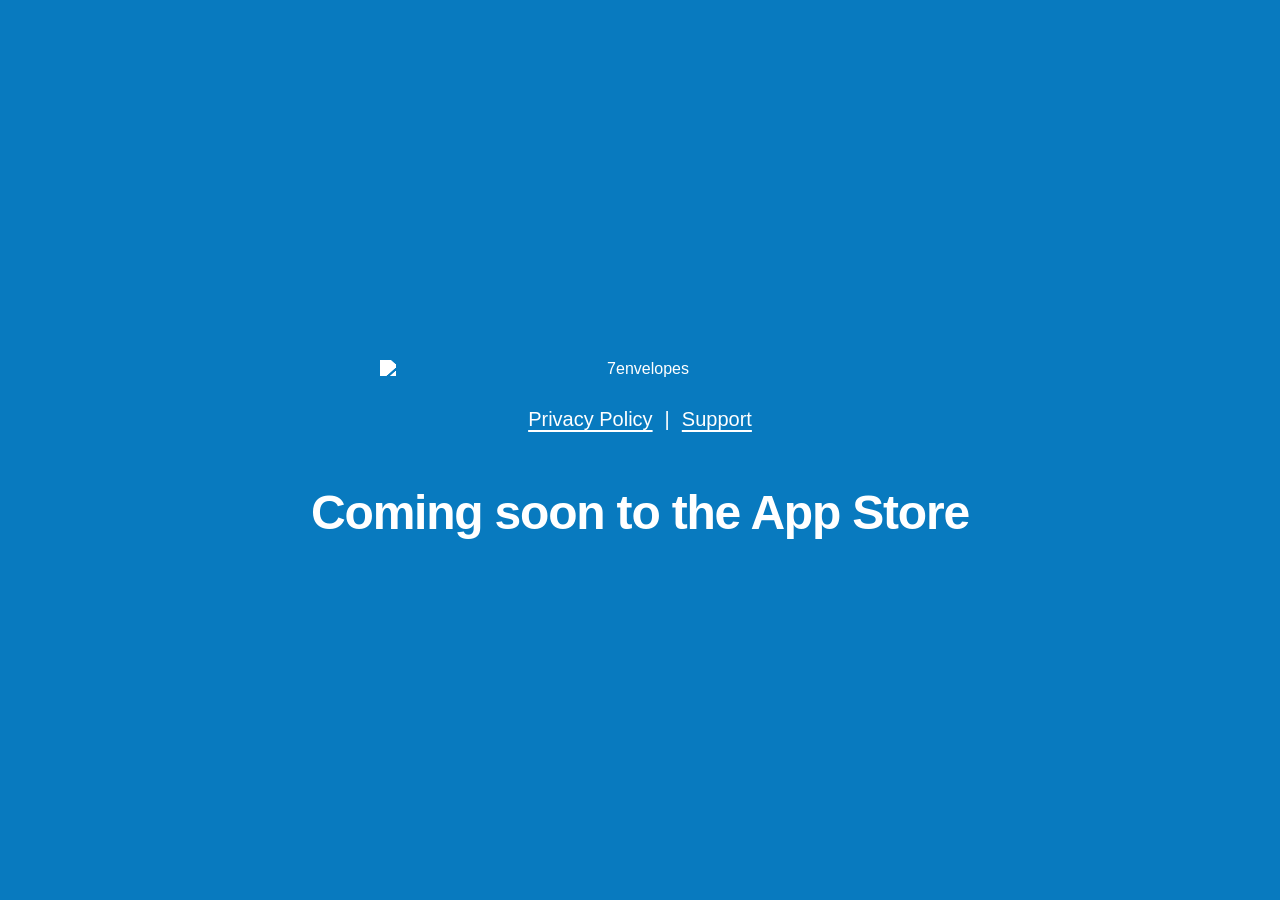
==== index.html @ d55f107a "Add files via upload" ====
<!doctype html><html lang="en"><head><meta charset="utf-8"><meta name="viewport" content="width=device-width,initial-scale=1"><title>7envelopes</title><meta name="description" content="A simple money tracker built around seven envelopes."><link rel="stylesheet" href="/styles.css"></head><body><main class="home-shell"><div class="home-content"><img class="wordmark" src="https://raw.githubusercontent.com/jacksondesignco/7envelopes/main/src/assets/info-logo.png" alt="7envelopes"><nav class="home-links" aria-label="Information"><a href="/privacy/">Privacy Policy</a><span aria-hidden="true">|</span><a href="/support/">Support</a></nav><p class="coming-soon">Coming soon to the App Store</p></div></main></body></html>
---- styles.css ----
:root{--blue:#087abf;--ink:#111;--paper:#fff}*{box-sizing:border-box}html,body{min-height:100%}body{margin:0;color:var(--ink);background:var(--blue);font-family:-apple-system,BlinkMacSystemFont,"Segoe UI",sans-serif}a{color:inherit}.home-shell{min-height:100svh;display:grid;place-items:center;padding:32px 24px}.home-content{width:min(720px,100%);text-align:center;color:#fff}.wordmark{display:block;width:min(520px,88vw);height:auto;margin:0 auto 30px;filter:brightness(0) invert(1)}.home-links{display:flex;justify-content:center;align-items:center;gap:12px;font-size:clamp(16px,2.8vw,20px)}.home-links a{text-underline-offset:4px}.home-links a:hover,.home-links a:focus-visible{color:#dceef9}.coming-soon{margin:54px 0 0;font-size:clamp(28px,5vw,48px);font-weight:650;letter-spacing:-.025em}.document-shell{min-height:100svh;padding:clamp(24px,6vw,72px) 20px}.document-card{width:min(720px,100%);margin:0 auto;padding:clamp(28px,6vw,64px);background:var(--paper);border-radius:22px;box-shadow:0 18px 55px rgba(0,32,54,.2)}.document-card h1{margin:28px 0 6px;font-size:clamp(36px,7vw,56px);letter-spacing:-.04em}.document-card h2{margin:34px 0 8px;font-size:21px}.document-card p{font-size:17px;line-height:1.65}.document-card a{text-underline-offset:3px}.back-link{font-weight:650;text-decoration:none}.effective-date{color:#5b6570;margin-top:0}.support-form{display:grid;gap:20px;margin-top:32px}.support-form label{display:grid;gap:8px;font-weight:650}.support-form input,.support-form textarea{width:100%;border:1px solid #aab4bc;border-radius:10px;padding:13px 14px;color:var(--ink);background:#fff;font:inherit}.support-form textarea{resize:vertical}.support-form input:focus,.support-form textarea:focus{outline:3px solid rgba(8,122,191,.24);border-color:var(--blue)}.support-form button{justify-self:start;border:0;border-radius:999px;padding:13px 28px;color:#fff;background:var(--blue);font:inherit;font-weight:700;cursor:pointer}.support-form button:hover{background:#0569a6}.form-note{margin:-8px 0 0!important;color:#5b6570;font-size:14px!important}@media(max-width:520px){.home-links{gap:9px}.document-shell{padding:0}.document-card{min-height:100svh;border-radius:0;box-shadow:none}}@media(prefers-reduced-motion:no-preference){.home-content{animation:settle .5s ease-out both}@keyframes settle{from{opacity:0;transform:translateY(8px)}}}
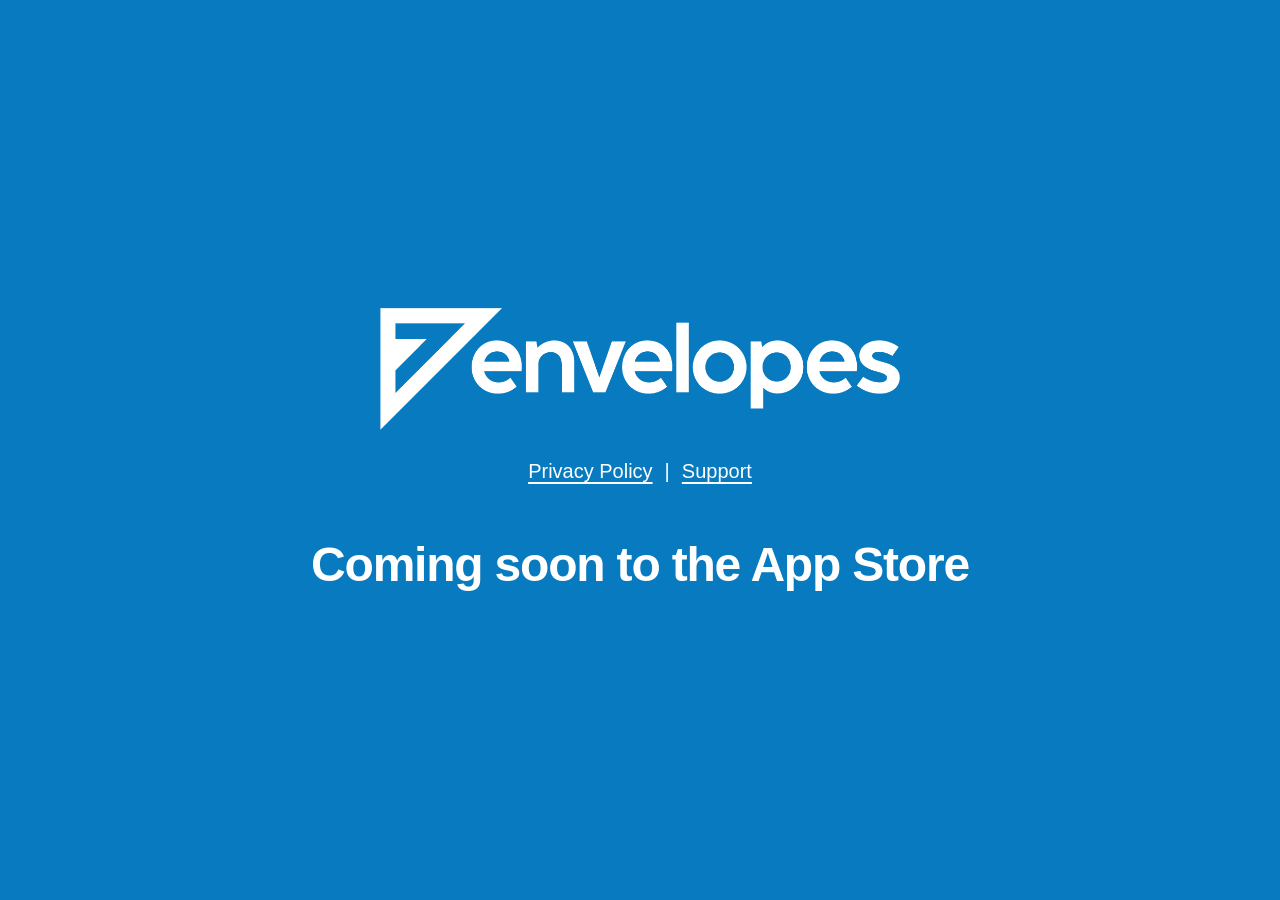
==== commit 2ab73324: "Fix homepage logo" ====
--- a/index.html
+++ b/index.html
@@ -1 +1,23 @@
-<!doctype html><html lang="en"><head><meta charset="utf-8"><meta name="viewport" content="width=device-width,initial-scale=1"><title>7envelopes</title><meta name="description" content="A simple money tracker built around seven envelopes."><link rel="stylesheet" href="/styles.css"></head><body><main class="home-shell"><div class="home-content"><img class="wordmark" src="https://raw.githubusercontent.com/jacksondesignco/7envelopes/main/src/assets/info-logo.png" alt="7envelopes"><nav class="home-links" aria-label="Information"><a href="/privacy/">Privacy Policy</a><span aria-hidden="true">|</span><a href="/support/">Support</a></nav><p class="coming-soon">Coming soon to the App Store</p></div></main></body></html>
+<!doctype html>
+<html lang="en">
+<head>
+  <meta charset="utf-8">
+  <meta name="viewport" content="width=device-width,initial-scale=1">
+  <title>7envelopes</title>
+  <meta name="description" content="A simple money tracker built around seven envelopes.">
+  <link rel="stylesheet" href="/styles.css">
+</head>
+<body>
+  <main class="home-shell">
+    <div class="home-content">
+      <img class="wordmark" src="[data-uri]" alt="7envelopes">
+      <nav class="home-links" aria-label="Information">
+        <a href="/privacy/">Privacy Policy</a>
+        <span aria-hidden="true">|</span>
+        <a href="/support/">Support</a>
+      </nav>
+      <p class="coming-soon">Coming soon to the App Store</p>
+    </div>
+  </main>
+</body>
+</html>
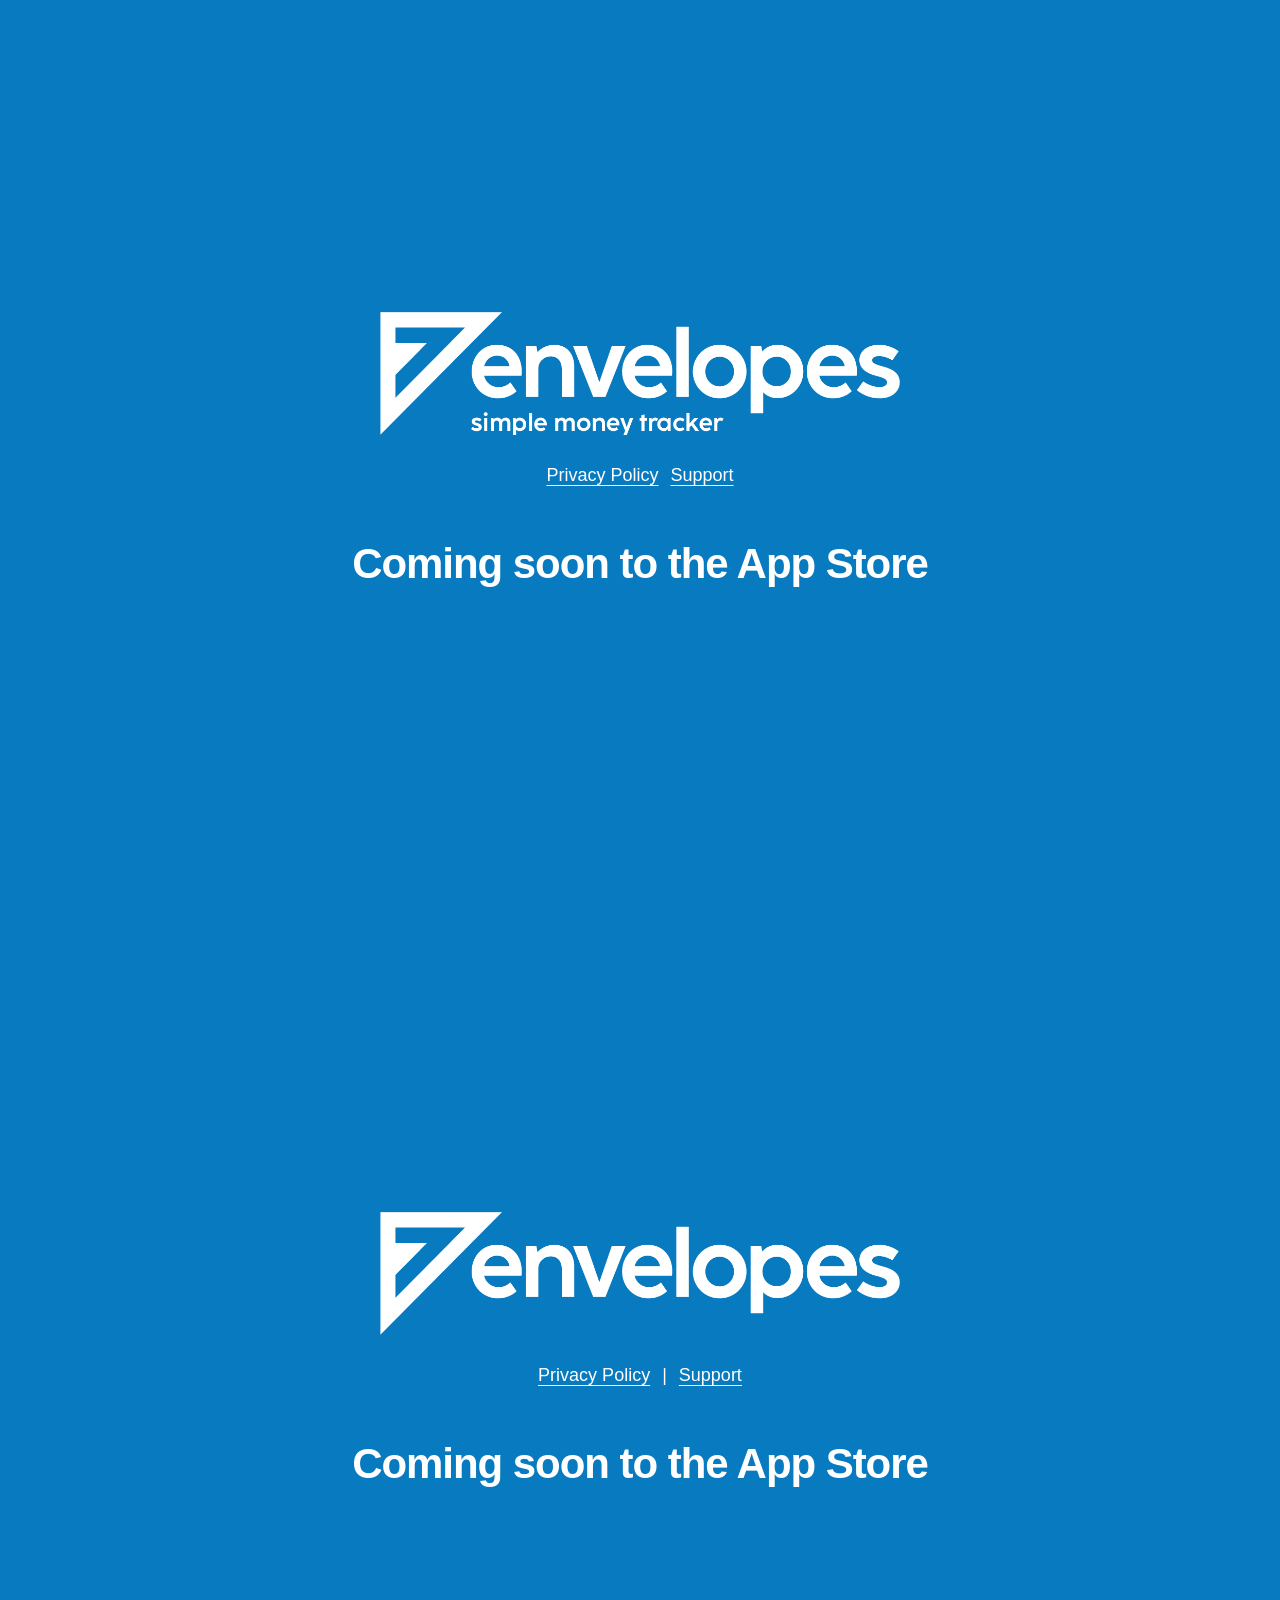
==== commit 6f4fcd78: "Update homepage logo and links Added navigation links and coming soon message to the homepage." ====
--- a/index.html
+++ b/index.html
@@ -1,3 +1,25 @@
+<!doctype html>
+<html lang="en">
+<head>
+  <meta charset="utf-8">
+  <meta name="viewport" content="width=device-width,initial-scale=1">
+  <title>7envelopes</title>
+  <meta name="description" content="A simple money tracker built around seven envelopes.">
+  <link rel="stylesheet" href="/styles.css?v=3">
+</head>
+<body>
+  <main class="home-shell">
+    <div class="home-content">
+      <img class="wordmark" src="/7envelopes_logo_tag2.png" alt="7envelopes — simple money tracker">
+      <nav class="home-links" aria-label="Information">
+        <a class="outline-link" href="/privacy/">Privacy Policy</a>
+        <a class="outline-link" href="/support/">Support</a>
+      </nav>
+      <p class="coming-soon">Coming soon to the App Store</p>
+    </div>
+  </main>
+</body>
+</html>
 <!doctype html>
 <html lang="en">
 <head>
--- a/styles.css
+++ b/styles.css
@@ -1 +1,37 @@
-:root{--blue:#087abf;--ink:#111;--paper:#fff}*{box-sizing:border-box}html,body{min-height:100%}body{margin:0;color:var(--ink);background:var(--blue);font-family:-apple-system,BlinkMacSystemFont,"Segoe UI",sans-serif}a{color:inherit}.home-shell{min-height:100svh;display:grid;place-items:center;padding:32px 24px}.home-content{width:min(720px,100%);text-align:center;color:#fff}.wordmark{display:block;width:min(520px,88vw);height:auto;margin:0 auto 30px;filter:brightness(0) invert(1)}.home-links{display:flex;justify-content:center;align-items:center;gap:12px;font-size:clamp(16px,2.8vw,20px)}.home-links a{text-underline-offset:4px}.home-links a:hover,.home-links a:focus-visible{color:#dceef9}.coming-soon{margin:54px 0 0;font-size:clamp(28px,5vw,48px);font-weight:650;letter-spacing:-.025em}.document-shell{min-height:100svh;padding:clamp(24px,6vw,72px) 20px}.document-card{width:min(720px,100%);margin:0 auto;padding:clamp(28px,6vw,64px);background:var(--paper);border-radius:22px;box-shadow:0 18px 55px rgba(0,32,54,.2)}.document-card h1{margin:28px 0 6px;font-size:clamp(36px,7vw,56px);letter-spacing:-.04em}.document-card h2{margin:34px 0 8px;font-size:21px}.document-card p{font-size:17px;line-height:1.65}.document-card a{text-underline-offset:3px}.back-link{font-weight:650;text-decoration:none}.effective-date{color:#5b6570;margin-top:0}.support-form{display:grid;gap:20px;margin-top:32px}.support-form label{display:grid;gap:8px;font-weight:650}.support-form input,.support-form textarea{width:100%;border:1px solid #aab4bc;border-radius:10px;padding:13px 14px;color:var(--ink);background:#fff;font:inherit}.support-form textarea{resize:vertical}.support-form input:focus,.support-form textarea:focus{outline:3px solid rgba(8,122,191,.24);border-color:var(--blue)}.support-form button{justify-self:start;border:0;border-radius:999px;padding:13px 28px;color:#fff;background:var(--blue);font:inherit;font-weight:700;cursor:pointer}.support-form button:hover{background:#0569a6}.form-note{margin:-8px 0 0!important;color:#5b6570;font-size:14px!important}@media(max-width:520px){.home-links{gap:9px}.document-shell{padding:0}.document-card{min-height:100svh;border-radius:0;box-shadow:none}}@media(prefers-reduced-motion:no-preference){.home-content{animation:settle .5s ease-out both}@keyframes settle{from{opacity:0;transform:translateY(8px)}}}
+:root{--blue:#087abf;--ink:#111;--paper:#fff}
+*{box-sizing:border-box}
+html,body{min-height:100%}
+body{margin:0;color:var(--ink);background:var(--blue);font-family:-apple-system,BlinkMacSystemFont,"Segoe UI",sans-serif}
+a{color:inherit}
+.home-shell{min-height:100svh;display:grid;place-items:center;padding:32px 24px}
+.home-content{width:min(720px,100%);text-align:center;color:#fff}
+.wordmark{display:block;width:min(520px,88vw);height:auto;margin:0 auto 30px;filter:brightness(0) invert(1)}
+.home-links{display:flex;justify-content:center;align-items:center;gap:12px;font-size:clamp(14px,2.4vw,18px)}
+.home-links a{text-underline-offset:4px}
+.home-links a:hover,.home-links a:focus-visible{color:#dceef9}
+.coming-soon{margin:54px 0 0;font-size:clamp(24px,4.4vw,42px);font-weight:650;letter-spacing:-.025em}
+.document-shell{min-height:100svh;padding:clamp(24px,6vw,72px) 20px;display:flex;align-items:flex-start;justify-content:center}
+.document-card{width:min(720px,100%);margin:0 auto;padding:clamp(28px,6vw,64px);background:var(--paper);border-radius:22px;box-shadow:0 18px 55px rgba(0,32,54,.2)}
+.document-card h1{margin:26px 0 6px;font-size:clamp(32px,6vw,50px);letter-spacing:-.04em}
+.document-card h2{margin:32px 0 8px;font-size:19px}
+.document-card p{font-size:15px;line-height:1.6}
+.document-card a{text-underline-offset:3px}
+.back-link{font-size:15px;font-weight:650;text-decoration:none}
+.effective-date{color:#5b6570;margin-top:0}
+.support-form{display:grid;gap:18px;margin-top:28px}
+.support-form label{display:grid;gap:8px;font-size:15px;font-weight:650}
+.support-form input,.support-form textarea{width:100%;border:1px solid #aab4bc;border-radius:10px;padding:12px 13px;color:var(--ink);background:#fff;font:inherit}
+.support-form textarea{resize:vertical}
+.support-form input:focus,.support-form textarea:focus{outline:3px solid rgba(8,122,191,.24);border-color:var(--blue)}
+.support-form button{justify-self:start;border:0;border-radius:999px;padding:12px 26px;color:#fff;background:var(--blue);font:inherit;font-weight:700;cursor:pointer}
+.support-form button:hover{background:#0569a6}
+.form-note{margin:-8px 0 0!important;color:#5b6570;font-size:13px!important}
+@media(max-width:520px){
+  .home-links{gap:9px}
+  .document-shell{padding:18px}
+  .document-card{padding:28px 24px}
+}
+@media(prefers-reduced-motion:no-preference){
+  .home-content{animation:settle .5s ease-out both}
+  @keyframes settle{from{opacity:0;transform:translateY(8px)}}
+}
--- a/styles.css
+++ b/styles.css
@@ -1 +1,37 @@
-:root{--blue:#087abf;--ink:#111;--paper:#fff}*{box-sizing:border-box}html,body{min-height:100%}body{margin:0;color:var(--ink);background:var(--blue);font-family:-apple-system,BlinkMacSystemFont,"Segoe UI",sans-serif}a{color:inherit}.home-shell{min-height:100svh;display:grid;place-items:center;padding:32px 24px}.home-content{width:min(720px,100%);text-align:center;color:#fff}.wordmark{display:block;width:min(520px,88vw);height:auto;margin:0 auto 30px;filter:brightness(0) invert(1)}.home-links{display:flex;justify-content:center;align-items:center;gap:12px;font-size:clamp(16px,2.8vw,20px)}.home-links a{text-underline-offset:4px}.home-links a:hover,.home-links a:focus-visible{color:#dceef9}.coming-soon{margin:54px 0 0;font-size:clamp(28px,5vw,48px);font-weight:650;letter-spacing:-.025em}.document-shell{min-height:100svh;padding:clamp(24px,6vw,72px) 20px}.document-card{width:min(720px,100%);margin:0 auto;padding:clamp(28px,6vw,64px);background:var(--paper);border-radius:22px;box-shadow:0 18px 55px rgba(0,32,54,.2)}.document-card h1{margin:28px 0 6px;font-size:clamp(36px,7vw,56px);letter-spacing:-.04em}.document-card h2{margin:34px 0 8px;font-size:21px}.document-card p{font-size:17px;line-height:1.65}.document-card a{text-underline-offset:3px}.back-link{font-weight:650;text-decoration:none}.effective-date{color:#5b6570;margin-top:0}.support-form{display:grid;gap:20px;margin-top:32px}.support-form label{display:grid;gap:8px;font-weight:650}.support-form input,.support-form textarea{width:100%;border:1px solid #aab4bc;border-radius:10px;padding:13px 14px;color:var(--ink);background:#fff;font:inherit}.support-form textarea{resize:vertical}.support-form input:focus,.support-form textarea:focus{outline:3px solid rgba(8,122,191,.24);border-color:var(--blue)}.support-form button{justify-self:start;border:0;border-radius:999px;padding:13px 28px;color:#fff;background:var(--blue);font:inherit;font-weight:700;cursor:pointer}.support-form button:hover{background:#0569a6}.form-note{margin:-8px 0 0!important;color:#5b6570;font-size:14px!important}@media(max-width:520px){.home-links{gap:9px}.document-shell{padding:0}.document-card{min-height:100svh;border-radius:0;box-shadow:none}}@media(prefers-reduced-motion:no-preference){.home-content{animation:settle .5s ease-out both}@keyframes settle{from{opacity:0;transform:translateY(8px)}}}
+:root{--blue:#087abf;--ink:#111;--paper:#fff}
+*{box-sizing:border-box}
+html,body{min-height:100%}
+body{margin:0;color:var(--ink);background:var(--blue);font-family:-apple-system,BlinkMacSystemFont,"Segoe UI",sans-serif}
+a{color:inherit}
+.home-shell{min-height:100svh;display:grid;place-items:center;padding:32px 24px}
+.home-content{width:min(720px,100%);text-align:center;color:#fff}
+.wordmark{display:block;width:min(520px,88vw);height:auto;margin:0 auto 30px;filter:brightness(0) invert(1)}
+.home-links{display:flex;justify-content:center;align-items:center;gap:12px;font-size:clamp(14px,2.4vw,18px)}
+.home-links a{text-underline-offset:4px}
+.home-links a:hover,.home-links a:focus-visible{color:#dceef9}
+.coming-soon{margin:54px 0 0;font-size:clamp(24px,4.4vw,42px);font-weight:650;letter-spacing:-.025em}
+.document-shell{min-height:100svh;padding:clamp(24px,6vw,72px) 20px;display:flex;align-items:flex-start;justify-content:center}
+.document-card{width:min(720px,100%);margin:0 auto;padding:clamp(28px,6vw,64px);background:var(--paper);border-radius:22px;box-shadow:0 18px 55px rgba(0,32,54,.2)}
+.document-card h1{margin:26px 0 6px;font-size:clamp(32px,6vw,50px);letter-spacing:-.04em}
+.document-card h2{margin:32px 0 8px;font-size:19px}
+.document-card p{font-size:15px;line-height:1.6}
+.document-card a{text-underline-offset:3px}
+.back-link{font-size:15px;font-weight:650;text-decoration:none}
+.effective-date{color:#5b6570;margin-top:0}
+.support-form{display:grid;gap:18px;margin-top:28px}
+.support-form label{display:grid;gap:8px;font-size:15px;font-weight:650}
+.support-form input,.support-form textarea{width:100%;border:1px solid #aab4bc;border-radius:10px;padding:12px 13px;color:var(--ink);background:#fff;font:inherit}
+.support-form textarea{resize:vertical}
+.support-form input:focus,.support-form textarea:focus{outline:3px solid rgba(8,122,191,.24);border-color:var(--blue)}
+.support-form button{justify-self:start;border:0;border-radius:999px;padding:12px 26px;color:#fff;background:var(--blue);font:inherit;font-weight:700;cursor:pointer}
+.support-form button:hover{background:#0569a6}
+.form-note{margin:-8px 0 0!important;color:#5b6570;font-size:13px!important}
+@media(max-width:520px){
+  .home-links{gap:9px}
+  .document-shell{padding:18px}
+  .document-card{padding:28px 24px}
+}
+@media(prefers-reduced-motion:no-preference){
+  .home-content{animation:settle .5s ease-out both}
+  @keyframes settle{from{opacity:0;transform:translateY(8px)}}
+}
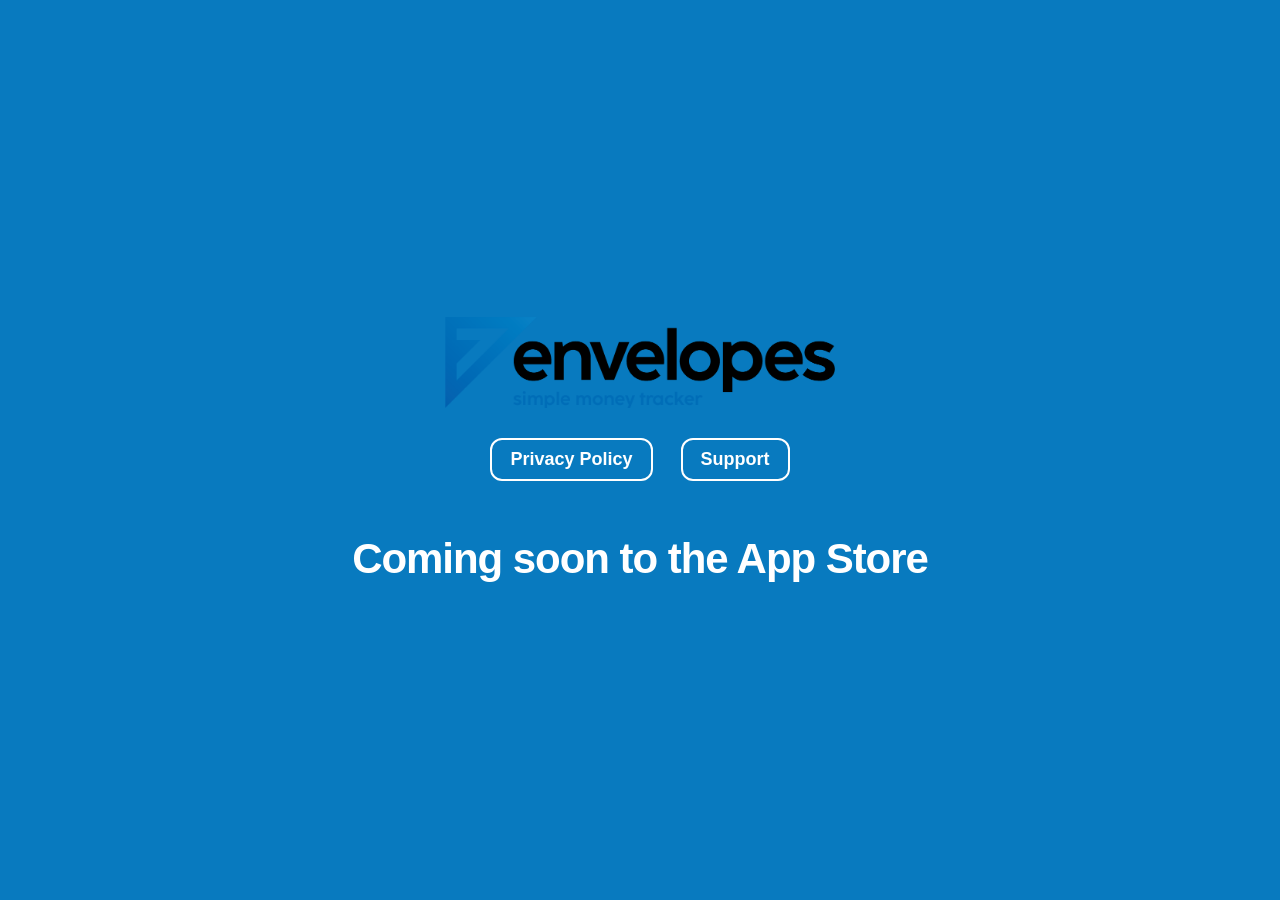
==== commit f7028a98: "Remove obsolete homepage markup Removed the entire HTML structure from the index.html file." ====
--- a/index.html
+++ b/index.html
@@ -20,26 +20,3 @@
   </main>
 </body>
 </html>
-<!doctype html>
-<html lang="en">
-<head>
-  <meta charset="utf-8">
-  <meta name="viewport" content="width=device-width,initial-scale=1">
-  <title>7envelopes</title>
-  <meta name="description" content="A simple money tracker built around seven envelopes.">
-  <link rel="stylesheet" href="/styles.css">
-</head>
-<body>
-  <main class="home-shell">
-    <div class="home-content">
-      <img class="wordmark" src="[data-uri]" alt="7envelopes">
-      <nav class="home-links" aria-label="Information">
-        <a href="/privacy/">Privacy Policy</a>
-        <span aria-hidden="true">|</span>
-        <a href="/support/">Support</a>
-      </nav>
-      <p class="coming-soon">Coming soon to the App Store</p>
-    </div>
-  </main>
-</body>
-</html>
--- a/styles.css
+++ b/styles.css
@@ -5,10 +5,10 @@
 a{color:inherit}
 .home-shell{min-height:100svh;display:grid;place-items:center;padding:32px 24px}
 .home-content{width:min(720px,100%);text-align:center;color:#fff}
-.wordmark{display:block;width:min(520px,88vw);height:auto;margin:0 auto 30px;filter:brightness(0) invert(1)}
-.home-links{display:flex;justify-content:center;align-items:center;gap:12px;font-size:clamp(14px,2.4vw,18px)}
-.home-links a{text-underline-offset:4px}
-.home-links a:hover,.home-links a:focus-visible{color:#dceef9}
+.wordmark{display:block;width:min(390px,66vw);height:auto;margin:0 auto 30px}
+.home-links{display:flex;justify-content:center;align-items:center;gap:28px;font-size:clamp(14px,2.4vw,18px)}
+.outline-link{display:inline-flex;align-items:center;justify-content:center;min-height:42px;padding:9px 18px;border:2px solid #fff;border-radius:12px;color:#fff;text-decoration:none;font-weight:650;transition:background-color .18s ease,color .18s ease}
+.outline-link:hover,.outline-link:focus-visible{background:#fff;color:var(--blue)}
 .coming-soon{margin:54px 0 0;font-size:clamp(24px,4.4vw,42px);font-weight:650;letter-spacing:-.025em}
 .document-shell{min-height:100svh;padding:clamp(24px,6vw,72px) 20px;display:flex;align-items:flex-start;justify-content:center}
 .document-card{width:min(720px,100%);margin:0 auto;padding:clamp(28px,6vw,64px);background:var(--paper);border-radius:22px;box-shadow:0 18px 55px rgba(0,32,54,.2)}
@@ -17,7 +17,10 @@
 .document-card p{font-size:15px;line-height:1.6}
 .document-card a{text-underline-offset:3px}
 .back-link{font-size:15px;font-weight:650;text-decoration:none}
+.back-link:hover,.back-link:focus-visible{text-decoration:underline}
 .effective-date{color:#5b6570;margin-top:0}
+.support-action{display:inline-flex;align-items:center;justify-content:center;margin-top:8px;padding:10px 18px;border:2px solid #fff;border-radius:12px;background:var(--blue);color:#fff;text-decoration:none;font-weight:700;box-shadow:0 0 0 1px var(--blue)}
+.support-action:hover,.support-action:focus-visible{background:#0569a6}
 .support-form{display:grid;gap:18px;margin-top:28px}
 .support-form label{display:grid;gap:8px;font-size:15px;font-weight:650}
 .support-form input,.support-form textarea{width:100%;border:1px solid #aab4bc;border-radius:10px;padding:12px 13px;color:var(--ink);background:#fff;font:inherit}
@@ -27,7 +30,8 @@
 .support-form button:hover{background:#0569a6}
 .form-note{margin:-8px 0 0!important;color:#5b6570;font-size:13px!important}
 @media(max-width:520px){
-  .home-links{gap:9px}
+  .home-links{gap:26px}
+  .outline-link{padding:8px 14px}
   .document-shell{padding:18px}
   .document-card{padding:28px 24px}
 }
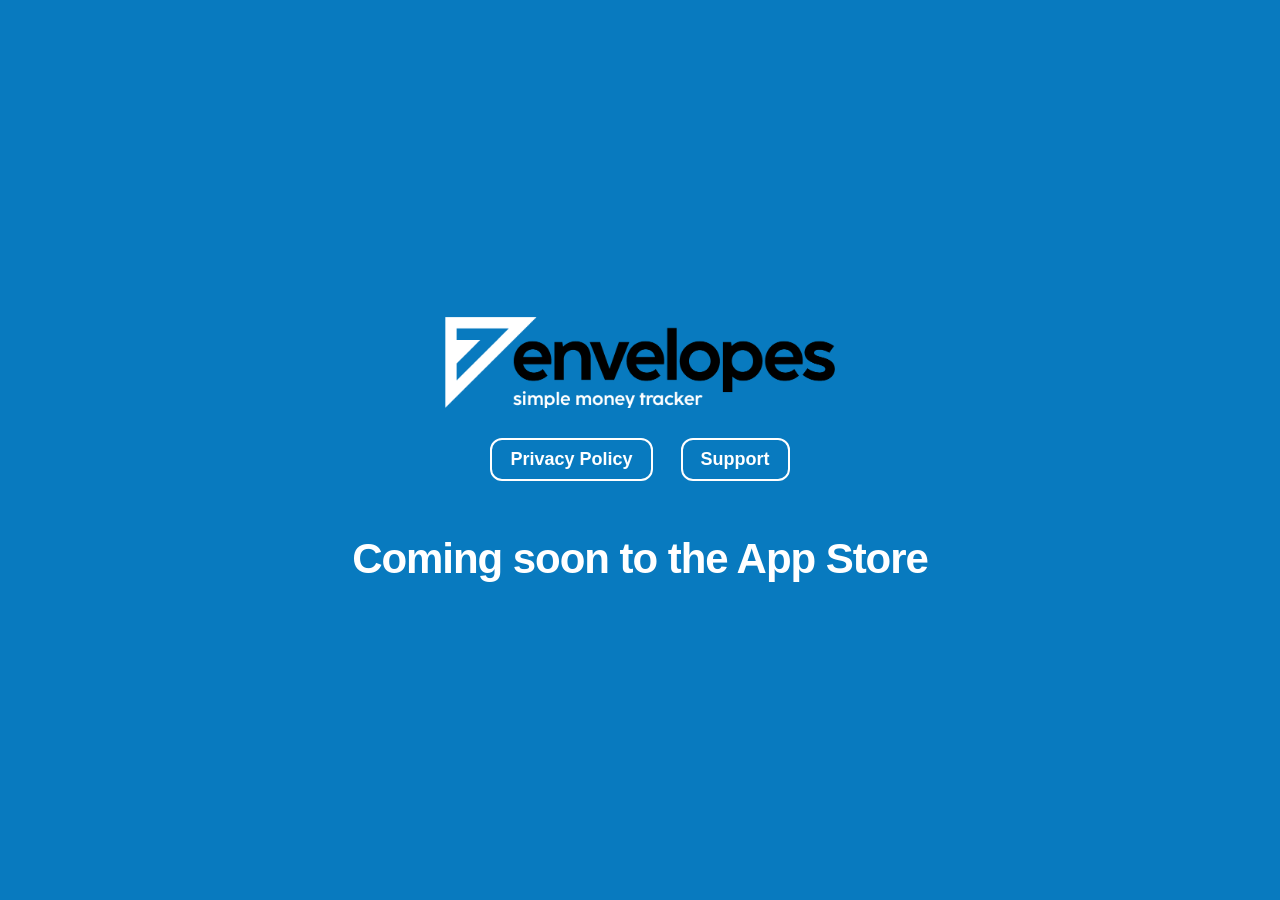
==== commit ce12db46: "Use corrected homepage logo" ====
--- a/index.html
+++ b/index.html
@@ -5,12 +5,12 @@
   <meta name="viewport" content="width=device-width,initial-scale=1">
   <title>7envelopes</title>
   <meta name="description" content="A simple money tracker built around seven envelopes.">
-  <link rel="stylesheet" href="/styles.css?v=3">
+  <link rel="stylesheet" href="/styles.css?v=4">
 </head>
 <body>
   <main class="home-shell">
     <div class="home-content">
-      <img class="wordmark" src="/7envelopes_logo_tag2.png" alt="7envelopes — simple money tracker">
+      <img class="wordmark" src="/7envelopes_logo_white_tag2.png" alt="7envelopes — simple money tracker">
       <nav class="home-links" aria-label="Information">
         <a class="outline-link" href="/privacy/">Privacy Policy</a>
         <a class="outline-link" href="/support/">Support</a>
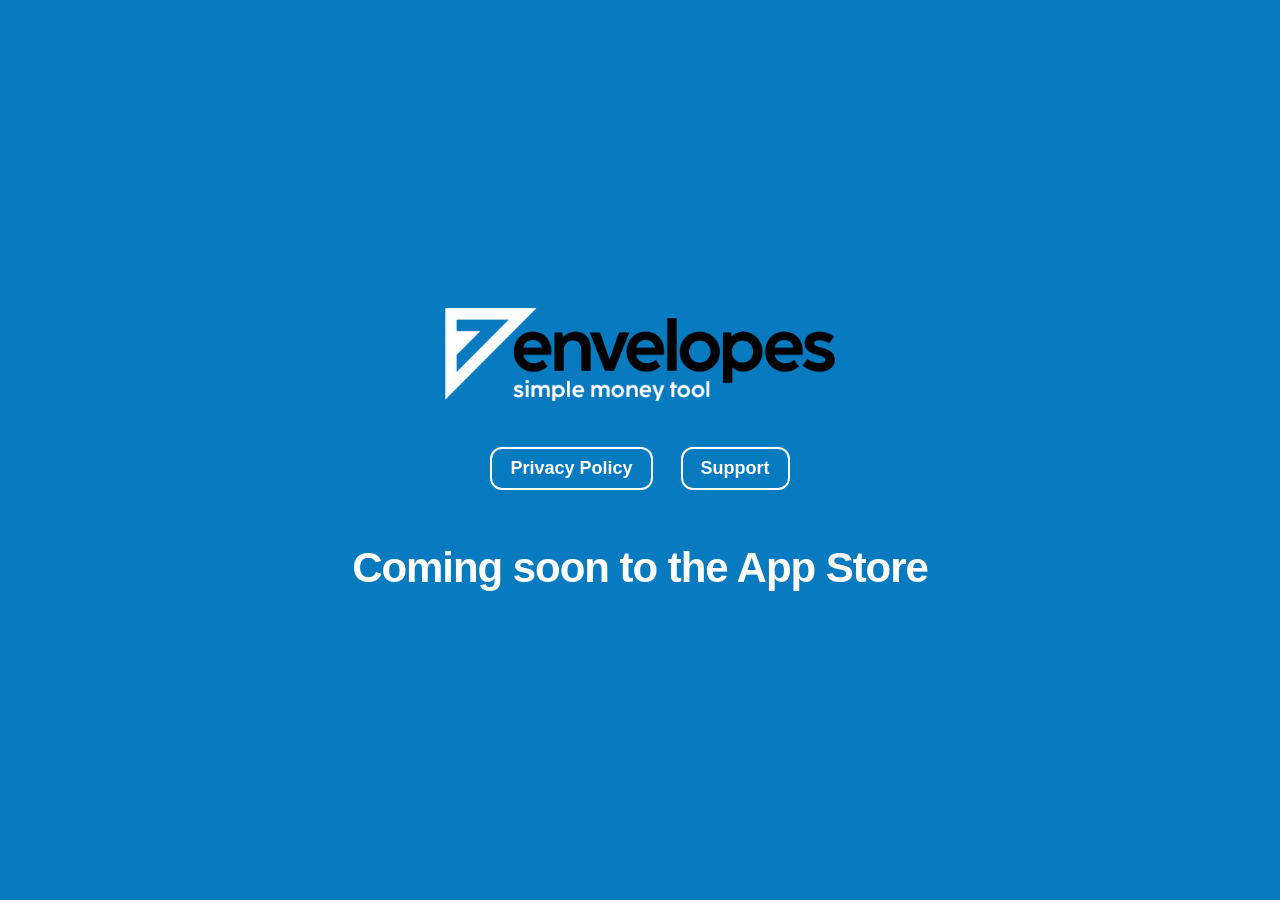
==== commit 263e5515: "Refresh homepage logo and alt text" ====
--- a/index.html
+++ b/index.html
@@ -10,7 +10,7 @@
 <body>
   <main class="home-shell">
     <div class="home-content">
-      <img class="wordmark" src="/7envelopes_logo_white_tag2.png" alt="7envelopes — simple money tracker">
+      <img class="wordmark" src="/7envelopes_logo_white_tag2.png?v=2" alt="7envelopes — simple money tool">
       <nav class="home-links" aria-label="Information">
         <a class="outline-link" href="/privacy/">Privacy Policy</a>
         <a class="outline-link" href="/support/">Support</a>
--- a/styles.css
+++ b/styles.css
@@ -5,7 +5,7 @@
 a{color:inherit}
 .home-shell{min-height:100svh;display:grid;place-items:center;padding:32px 24px}
 .home-content{width:min(720px,100%);text-align:center;color:#fff}
-.wordmark{display:block;width:min(390px,66vw);height:auto;margin:0 auto 30px}
+.wordmark{display:block;width:min(390px,66vw);height:auto;margin:0 auto 46px}
 .home-links{display:flex;justify-content:center;align-items:center;gap:28px;font-size:clamp(14px,2.4vw,18px)}
 .outline-link{display:inline-flex;align-items:center;justify-content:center;min-height:42px;padding:9px 18px;border:2px solid #fff;border-radius:12px;color:#fff;text-decoration:none;font-weight:650;transition:background-color .18s ease,color .18s ease}
 .outline-link:hover,.outline-link:focus-visible{background:#fff;color:var(--blue)}
